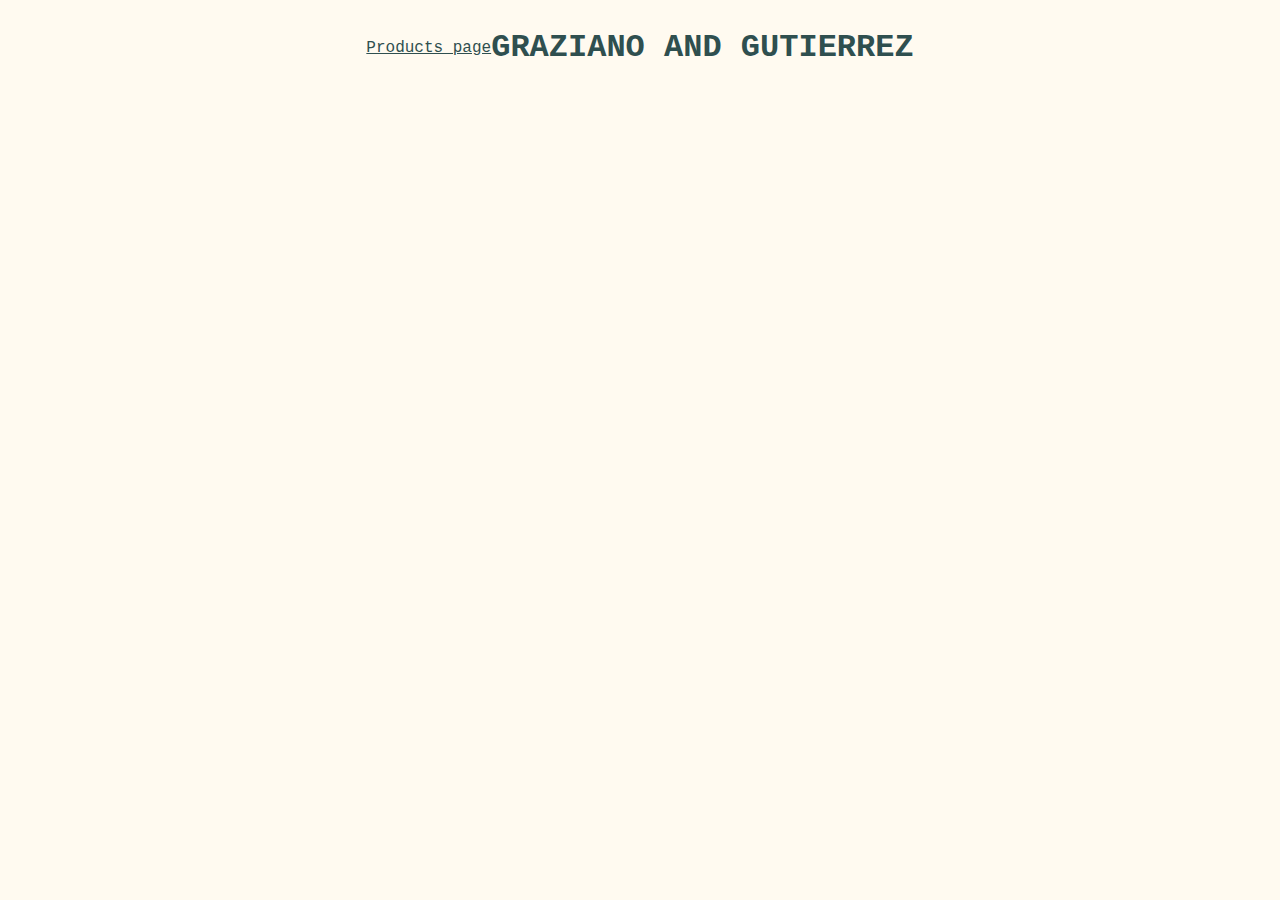
==== index.html @ 9e7f7fdf "reorganized directories according to what Danny suggested in class" ====
<!DOCTYPE html>
<html lang="en">

<head>
    <meta charset="UTF-8">
    <meta name="viewport" content="width=device-width, initial-scale=1.0">
    <meta http-equiv="X-UA-Compatible" content="ie=edge">
    <link rel="stylesheet" href="main.css">
    <link rel="stylesheet" href="products.css">
    <title>e-Commerce Lab</title>
</head>

<body>

    <a href="products/index.html"> Products page</a>
</br>
        <h1>GRAZIANO AND GUTIERREZ </h1>
    <script type="module" src="./products.js"></script>
</body>

</html>
---- main.css ----
* {
    box-sizing: border-box;
}

body {
    background: floralwhite; 
    display: flex;
    justify-content: center;
    align-items: center;
    text-align: center;
}

a, h1, h2, h3 {
    font-family: 'Courier New', Courier, monospace;
    color: darkslategray; 
}

h1 {
    font-family: 'Courier New', Courier;
}
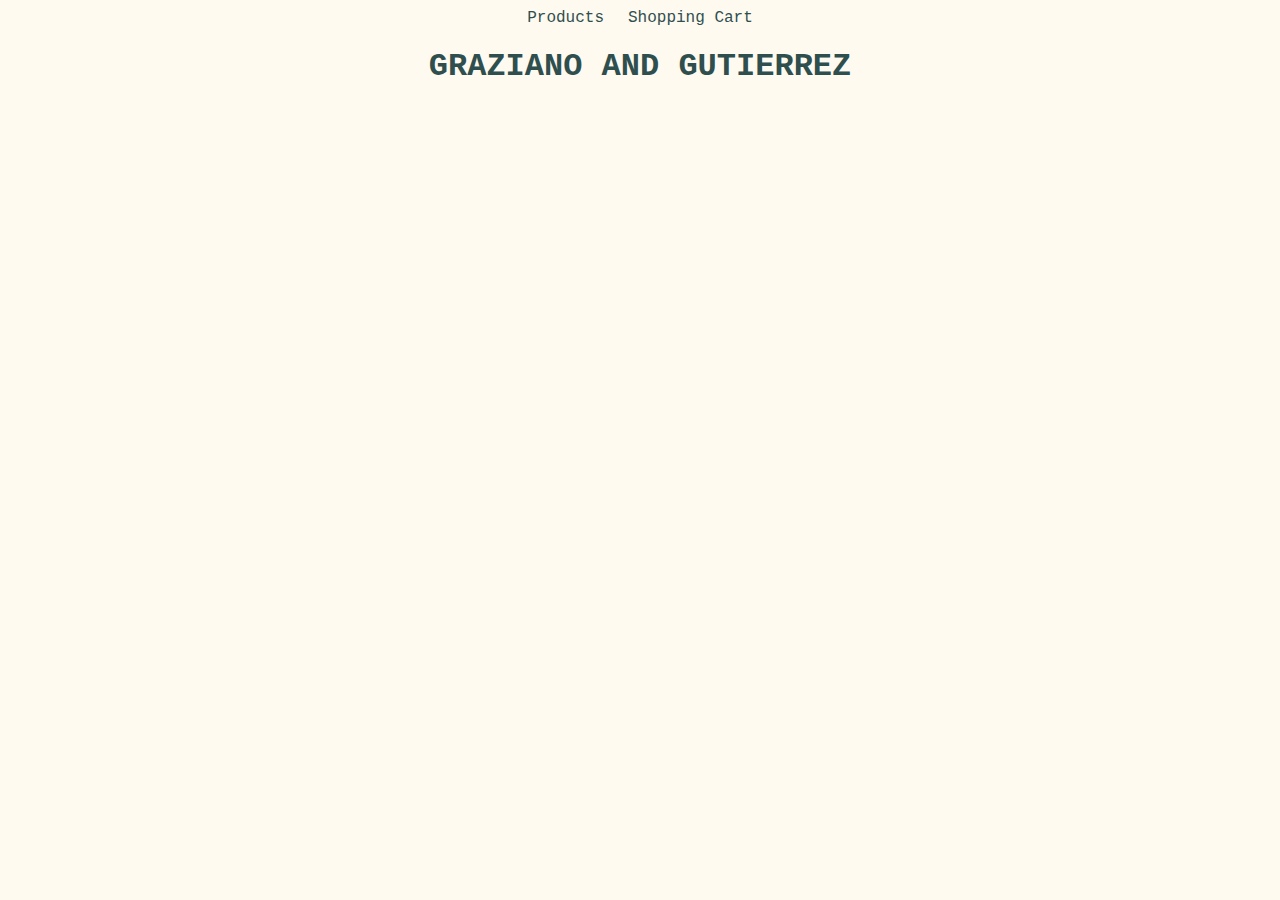
==== commit 0c72c2a7: "got renderTable test passing for first time hard coded version" ====
--- a/index.html
+++ b/index.html
@@ -11,11 +11,13 @@
 </head>
 
 <body>
-
-    <a href="products/index.html"> Products page</a>
+    <div>
+        <a href="products/index.html">Products</a>
+        <a href="shopping-cart/index.html">Shopping Cart</a>
 </br>
-        <h1>GRAZIANO AND GUTIERREZ </h1>
-    <script type="module" src="./products.js"></script>
+            <h1>GRAZIANO AND GUTIERREZ </h1>
+        <script type="module" src="./products.js"></script>
+    </div>
 </body>
 
 </html>--- a/main.css
+++ b/main.css
@@ -1,6 +1,11 @@
 
 * {
     box-sizing: border-box;
+}
+
+a {
+    margin: 10px;
+    text-decoration-line: none;
 }
 
 body {
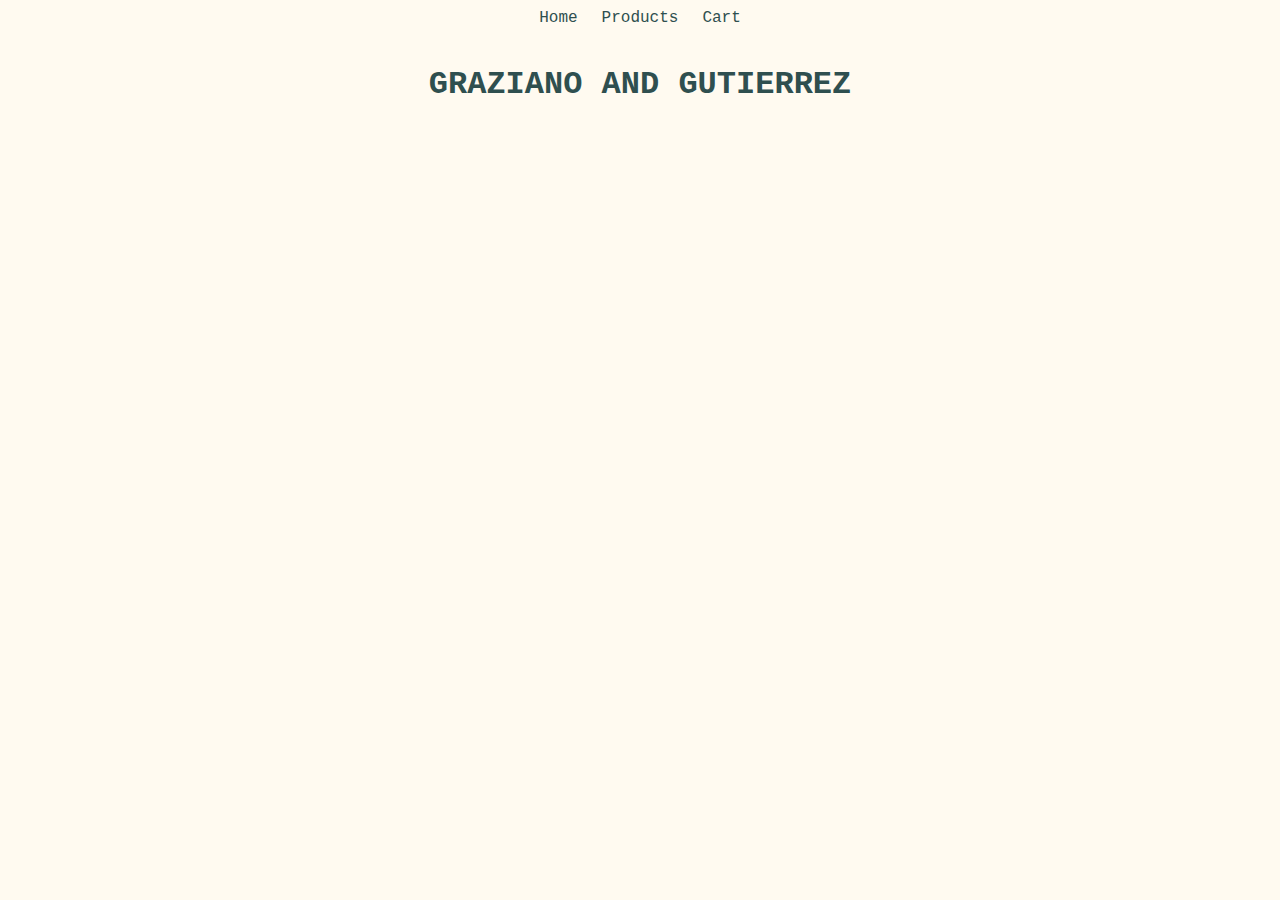
==== commit bfde1728: "styling on the table" ====
--- a/index.html
+++ b/index.html
@@ -6,14 +6,16 @@
     <meta name="viewport" content="width=device-width, initial-scale=1.0">
     <meta http-equiv="X-UA-Compatible" content="ie=edge">
     <link rel="stylesheet" href="main.css">
-    <link rel="stylesheet" href="products.css">
     <title>e-Commerce Lab</title>
 </head>
 
 <body>
     <div>
-        <a href="products/index.html">Products</a>
-        <a href="shopping-cart/index.html">Shopping Cart</a>
+        <nav>
+            <a href="./index.html">Home</a>
+            <a href="./products/index.html">Products</a>
+            <a href="./shopping-cart/index.html">Cart</a>
+        </nav>
 </br>
             <h1>GRAZIANO AND GUTIERREZ </h1>
         <script type="module" src="./products.js"></script>
--- a/main.css
+++ b/main.css
@@ -1,6 +1,10 @@
 
 * {
     box-sizing: border-box;
+}
+
+nav {
+    background: transparent; 
 }
 
 a {
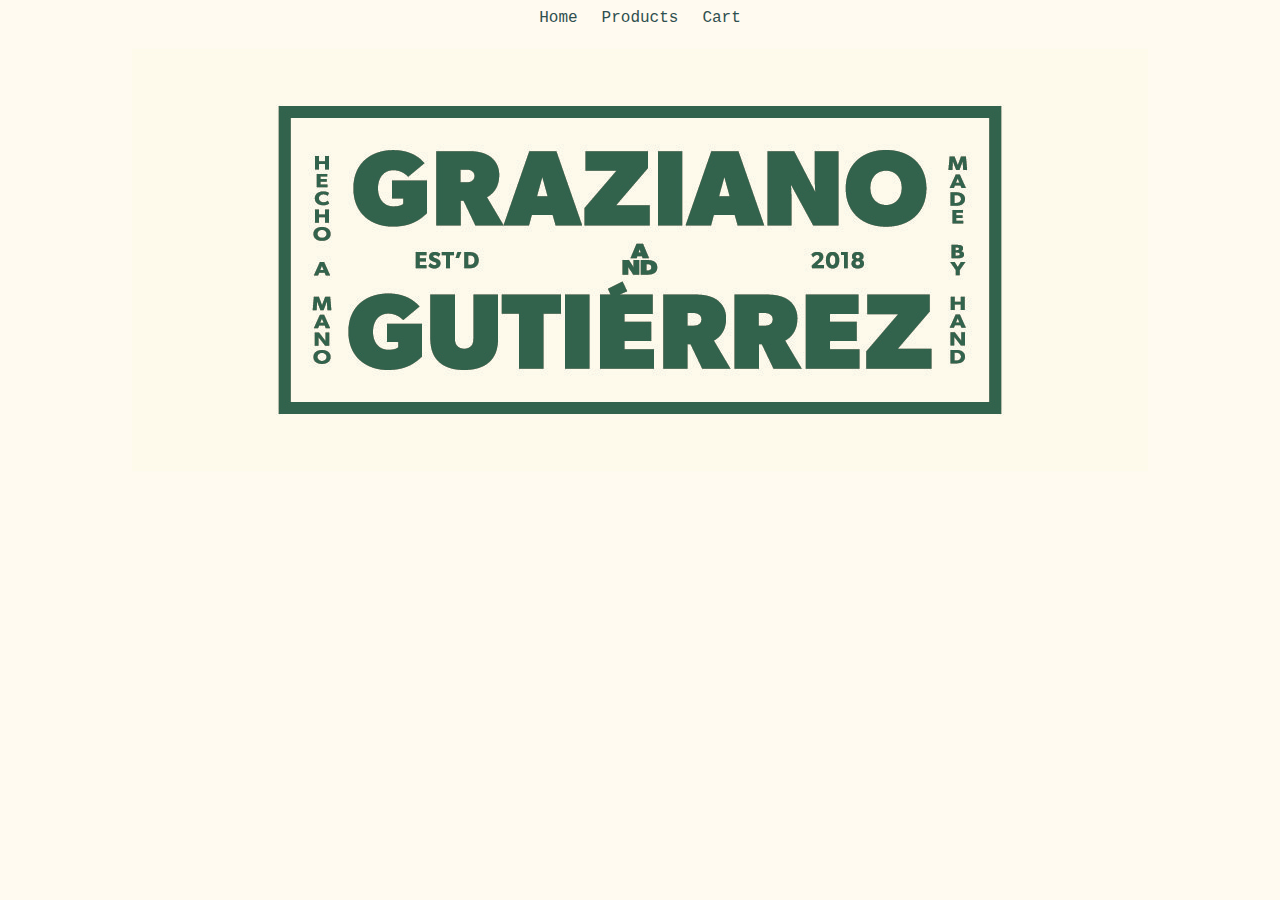
==== commit cd7a5caf: "got all tests passing and table correctly rendering with modular code instead of the code demo-d in " ====
--- a/index.html
+++ b/index.html
@@ -5,7 +5,7 @@
     <meta charset="UTF-8">
     <meta name="viewport" content="width=device-width, initial-scale=1.0">
     <meta http-equiv="X-UA-Compatible" content="ie=edge">
-    <link rel="stylesheet" href="main.css">
+    <link rel="stylesheet" href="./main.css">
     <title>e-Commerce Lab</title>
 </head>
 
@@ -16,8 +16,7 @@
             <a href="./products/index.html">Products</a>
             <a href="./shopping-cart/index.html">Cart</a>
         </nav>
-</br>
-            <h1>GRAZIANO AND GUTIERREZ </h1>
+            <h1><img src="./assets/logo.jpg"></h1>
         <script type="module" src="./products.js"></script>
     </div>
 </body>
--- a/main.css
+++ b/main.css
@@ -2,6 +2,7 @@
 * {
     box-sizing: border-box;
 }
+
 
 nav {
     background: transparent; 
@@ -27,4 +28,10 @@
 
 h1 {
     font-family: 'Courier New', Courier;
+    font-weight: 900;
 }
+
+#logo {
+    height: 150px;
+    margin: 
+}
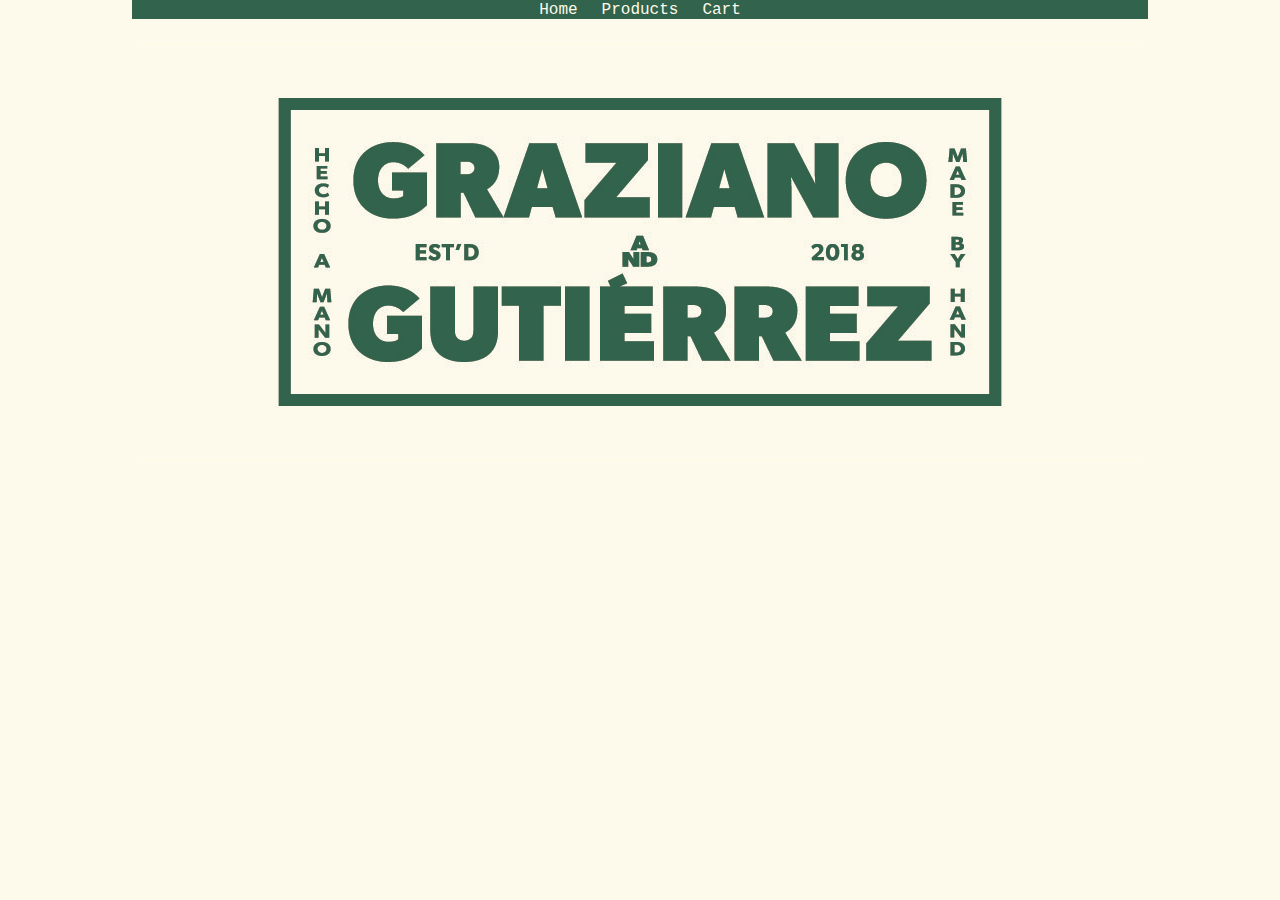
==== commit f1e9a6f1: "adjusted colors" ====
--- a/index.html
+++ b/index.html
@@ -17,7 +17,10 @@
             <a href="./shopping-cart/index.html">Cart</a>
         </nav>
             <h1><img src="./assets/logo.jpg"></h1>
-        <script type="module" src="./products.js"></script>
+
+
+
+            
     </div>
 </body>
 
--- a/main.css
+++ b/main.css
@@ -3,18 +3,19 @@
     box-sizing: border-box;
 }
 
+html, body {
+    margin: 0; 
+    padding: 0;
+}
+
 
 nav {
-    background: transparent; 
+    background: rgb(50, 99, 76);
 }
 
-a {
-    margin: 10px;
-    text-decoration-line: none;
-}
 
 body {
-    background: floralwhite; 
+    background: rgb(254, 250, 235); 
     display: flex;
     justify-content: center;
     align-items: center;
@@ -26,6 +27,12 @@
     color: darkslategray; 
 }
 
+a {
+    margin: 10px;
+    text-decoration-line: none;
+    color: rgb(254, 250, 235); 
+}
+
 h1 {
     font-family: 'Courier New', Courier;
     font-weight: 900;
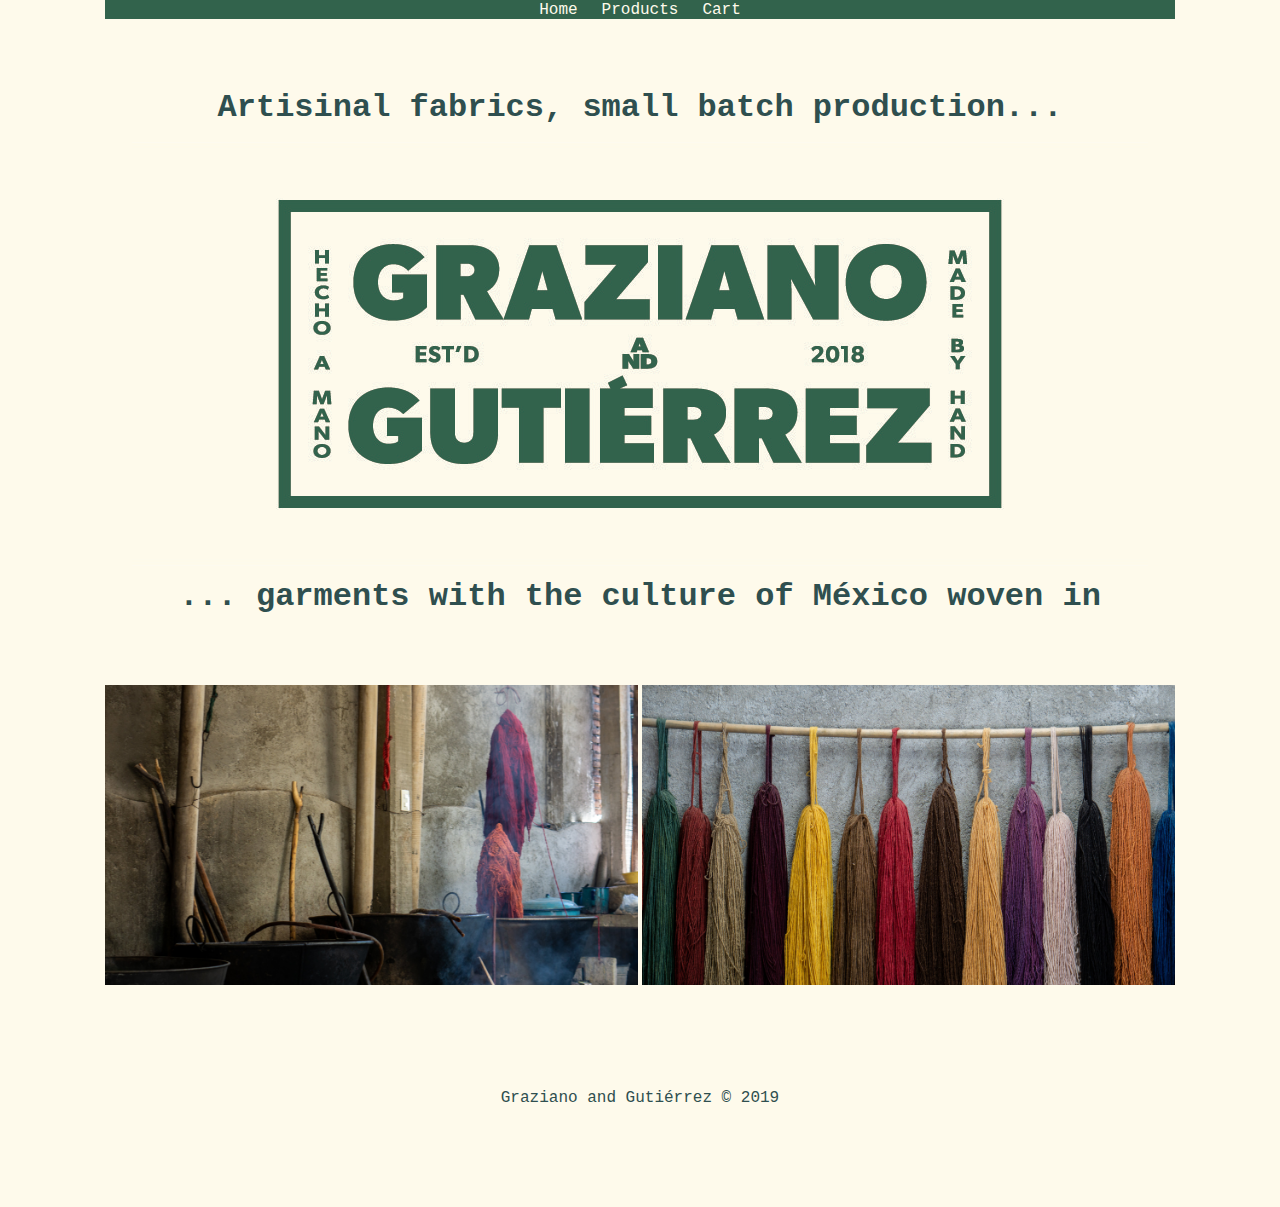
==== commit 51e6964d: "images set and now working on layout" ====
--- a/index.html
+++ b/index.html
@@ -16,11 +16,23 @@
             <a href="./products/index.html">Products</a>
             <a href="./shopping-cart/index.html">Cart</a>
         </nav>
-            <h1><img src="./assets/logo.jpg"></h1>
+
+        <section>
+            <div>
+                <h1>Artisinal fabrics, small batch production... </h1>
+                <p id="logo"><img src="./assets/logo.jpg"></p>
+                <h1>... garments with the culture of México woven in </h1>
+                <img id="fibers1" src="./assets/fibers1.jpg">
+                <img id="fibers2" src="./assets/fibers2.jpg">
+            </div>
+        </section>
+
+        <footer>
+            Graziano and Gutiérrez &copy 2019
+        </footer>
 
 
 
-            
     </div>
 </body>
 
--- a/main.css
+++ b/main.css
@@ -22,7 +22,7 @@
     text-align: center;
 }
 
-a, h1, h2, h3 {
+a, h1, h2, h3, footer {
     font-family: 'Courier New', Courier, monospace;
     color: darkslategray; 
 }
@@ -34,11 +34,27 @@
 }
 
 h1 {
-    font-family: 'Courier New', Courier;
-    font-weight: 900;
+    margin-top: 70px;
+    margin-bottom: 0px;
 }
 
 #logo {
-    height: 150px;
-    margin: 
+    height: 366px;
+    padding: none; 
 }
+
+#fibers1, #fibers2 {
+    margin-top: 70px;
+    height: 300px; 
+}
+
+
+section {
+    display:flex; 
+
+}
+
+footer {
+    margin-top: 100px;
+    margin-bottom: 100px; 
+}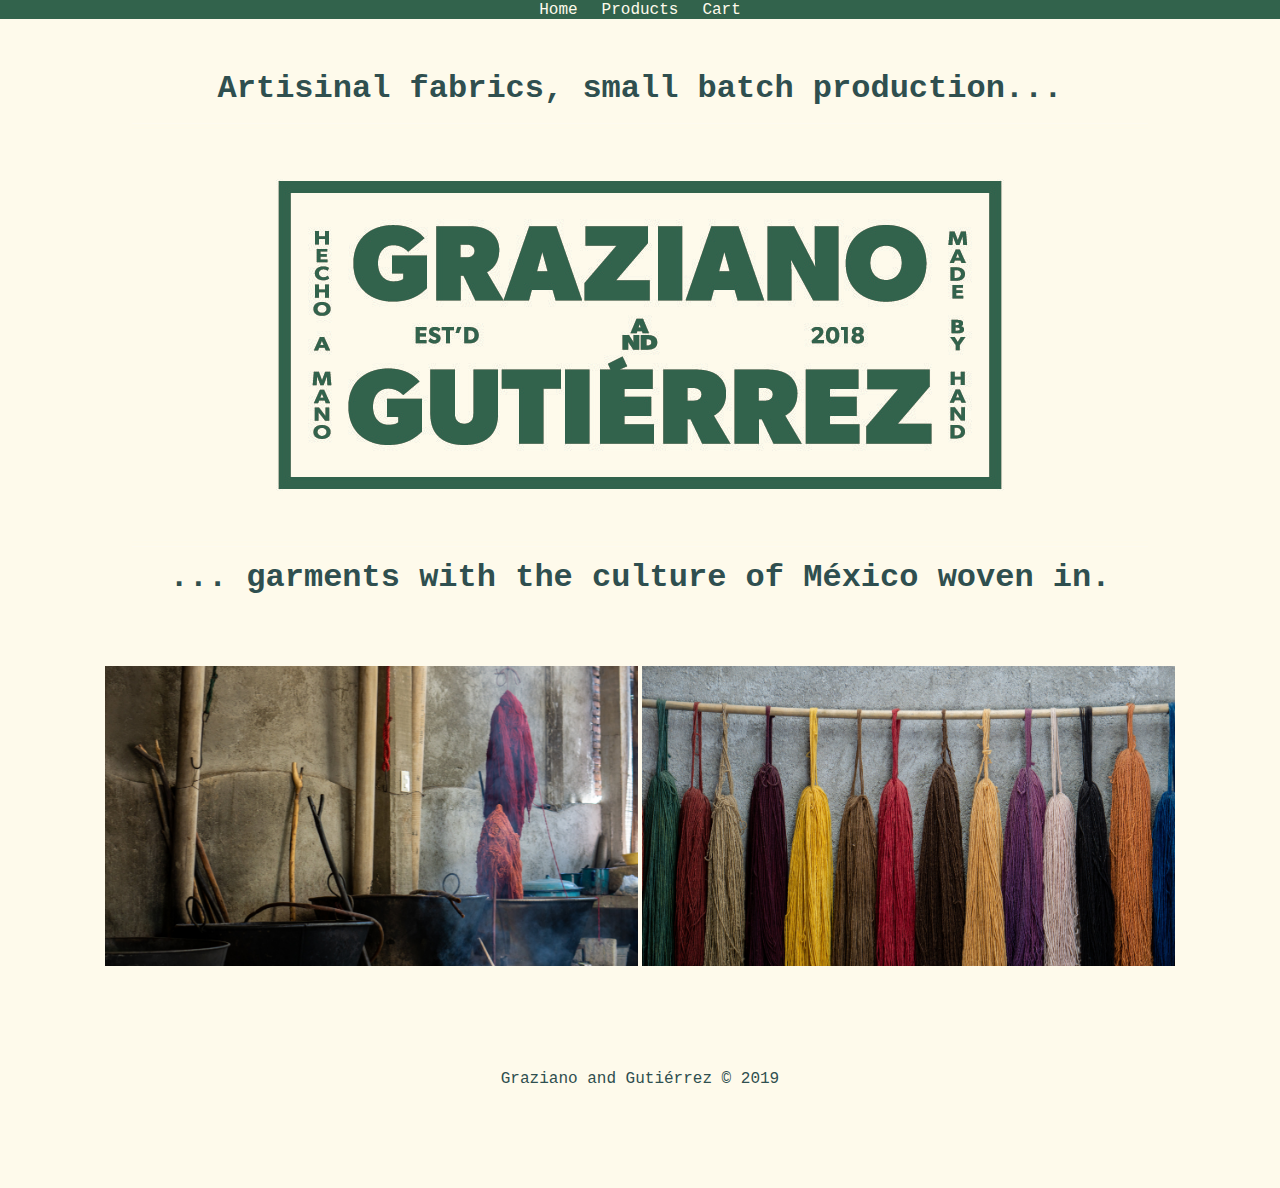
==== commit 8ed42e8c: "still need more time with flex" ====
--- a/index.html
+++ b/index.html
@@ -11,17 +11,21 @@
 
 <body>
     <div>
-        <nav>
-            <a href="./index.html">Home</a>
-            <a href="./products/index.html">Products</a>
-            <a href="./shopping-cart/index.html">Cart</a>
-        </nav>
+        <div id="wrap-nav">
+            <nav>
+                <div id="nav-bar">
+                    <a href="./index.html">Home</a>
+                    <a href="./products/index.html">Products</a>
+                    <a href="./shopping-cart/index.html">Cart</a>
+                </div>
+            </nav>
+        </div>
 
         <section>
             <div>
                 <h1>Artisinal fabrics, small batch production... </h1>
                 <p id="logo"><img src="./assets/logo.jpg"></p>
-                <h1>... garments with the culture of México woven in </h1>
+                <h1>... garments with the culture of México woven in. </h1>
                 <img id="fibers1" src="./assets/fibers1.jpg">
                 <img id="fibers2" src="./assets/fibers2.jpg">
             </div>
--- a/main.css
+++ b/main.css
@@ -11,7 +11,19 @@
 
 nav {
     background: rgb(50, 99, 76);
+    position: fixed;
+    width: 100%; 
 }
+
+#wrap-nav {
+    display: flex; 
+    justify-content: center;
+    text-align: center;
+}
+
+/* #nav-bar {
+
+} */
 
 
 body {
